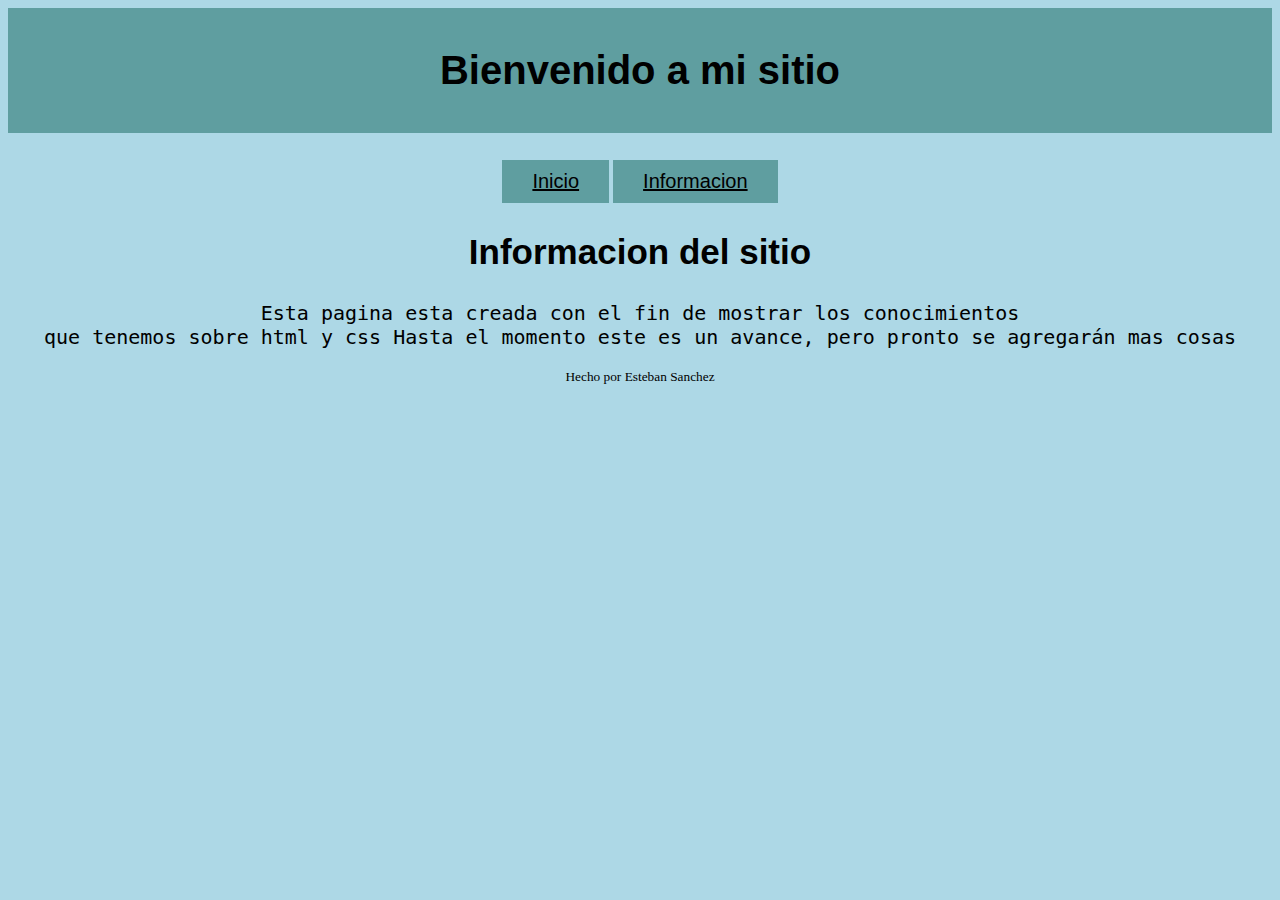
==== html/info.html @ dc1ff324 "agregado pagina web" ====
<html>
    <head>
        <link rel="stylesheet" href="css/css1.css">
        <title>Sitio Web Basico</title>
    </head>
    <body bgcolor="lightblue">
        <center>
        <header>
            <div id = "title">
                <h1>Bienvenido a mi sitio</h1>
            </div>        
        </header>
        
        <nav>
            <div id = "nav">
            <a href="index.html">Inicio</a>
            <a href="info.html">Informacion</a>
            </div>
        </nav>
        <section>
            <article>
                <div id = "text">
                    <h2>Informacion del sitio</h2>
                    <p> Esta pagina esta creada con el fin de mostrar los conocimientos <br>
                        que tenemos sobre html y css
                        Hasta el momento este es un avance, pero pronto se agregarán mas cosas</p>
                </div>
            </article>
        </section>
        <footer>
            <small>Hecho por Esteban Sanchez</small>
        </footer>
        </center>
    </body>
</html>
---- html/css/css1.css ----
#title h1{
    font-family:sans-serif;
    font-size:40px;
    background-color:cadetblue;
    padding: 40px 50px;

}

#nav a{
    display: inline-block;
    font-family:sans-serif;
    font-size: 20px;
    background-color: cadetblue;
    color:black;
    padding: 10px 30px;
}

#nav :hover{
background-color:rgb(6, 181, 187);
}

#text h2{
    font-size: 35px;
    font-family: 'Lucida Sans', 'Lucida Sans Regular', 'Lucida Grande', 'Lucida Sans Unicode', Geneva, Verdana, sans-serif;
}

#text p{
    font-size: 20px;
    font-family: monospace;
}
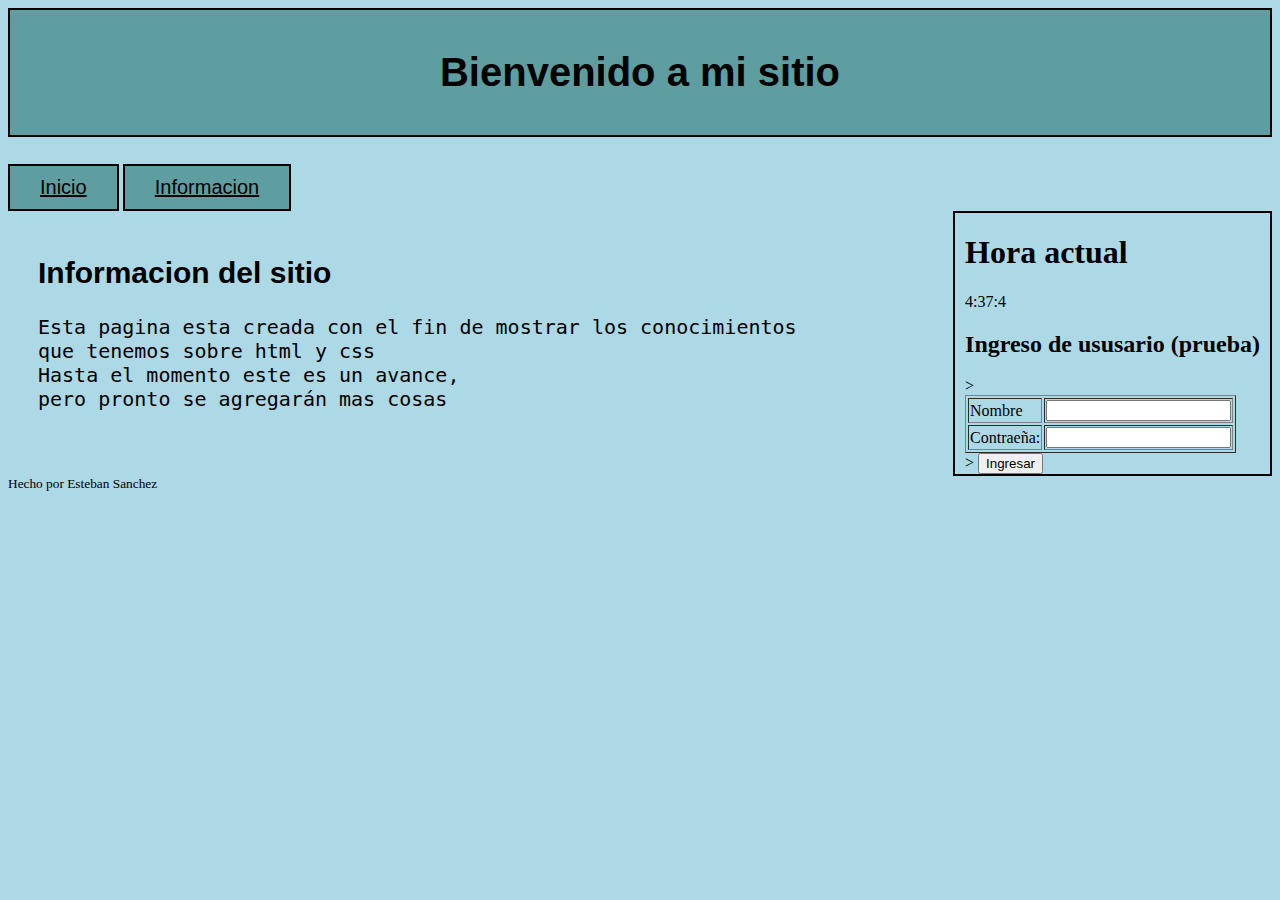
==== commit e0cda707: "Ahora con un par de ejemplos en javascript" ====
--- a/html/info.html
+++ b/html/info.html
@@ -1,35 +1,52 @@
 <html>
     <head>
         <link rel="stylesheet" href="css/css1.css">
+        <script type="text/javascript" src="javascript/ventanas.js"></script>
         <title>Sitio Web Basico</title>
     </head>
     <body bgcolor="lightblue">
-        <center>
         <header>
+            <center>
             <div id = "title">
                 <h1>Bienvenido a mi sitio</h1>
-            </div>        
-        </header>
-        
+            </div>   
+        </center>     
         <nav>
             <div id = "nav">
             <a href="index.html">Inicio</a>
             <a href="info.html">Informacion</a>
             </div>
         </nav>
+        <aside>
+            <div id = "right">
+                <h1>Hora actual</h1>
+                <script src="javascript/hora.js">
+                </script>
+                <h2>Ingreso de ususario (prueba) </h2>>
+                <table border="1">
+                    <tr><td>Nombre</td><td><input type="text" name="user" id=user> <br></td></tr>
+                    <tr><td>Contraeña:</td><td><input type="password" name="pass" id=pass></td></tr>
+                </table>>
+                <button onclick="acceso()">Ingresar</button>
+            </div>
+        </aside>
         <section>
+            <div id = "seccion">
             <article>
                 <div id = "text">
                     <h2>Informacion del sitio</h2>
                     <p> Esta pagina esta creada con el fin de mostrar los conocimientos <br>
-                        que tenemos sobre html y css
-                        Hasta el momento este es un avance, pero pronto se agregarán mas cosas</p>
+                        que tenemos sobre html y css <br>
+                        Hasta el momento este es un avance, <br>
+                        pero pronto se agregarán mas cosas</p>
                 </div>
             </article>
+            </div>
         </section>
         <footer>
+            <div id = "pie">
             <small>Hecho por Esteban Sanchez</small>
+            </div>
         </footer>
-        </center>
     </body>
 </html>--- a/html/css/css1.css
+++ b/html/css/css1.css
@@ -2,8 +2,8 @@
     font-family:sans-serif;
     font-size:40px;
     background-color:cadetblue;
-    padding: 40px 50px;
-
+    border: 2px solid black;
+    padding: 40px 300px;
 }
 
 #nav a{
@@ -12,6 +12,7 @@
     font-size: 20px;
     background-color: cadetblue;
     color:black;
+    border: 2px solid black;
     padding: 10px 30px;
 }
 
@@ -20,11 +21,26 @@
 }
 
 #text h2{
-    font-size: 35px;
+    font-size: 30px;
     font-family: 'Lucida Sans', 'Lucida Sans Regular', 'Lucida Grande', 'Lucida Sans Unicode', Geneva, Verdana, sans-serif;
 }
 
 #text p{
     font-size: 20px;
     font-family: monospace;
-}+}
+
+#seccion {
+    float: left;
+    padding: 20px 30px;
+}
+
+#right {
+    border: 2px solid black;
+    padding: 0px 10px;
+    float: right; 
+}
+
+#pie{
+    clear: both;
+}
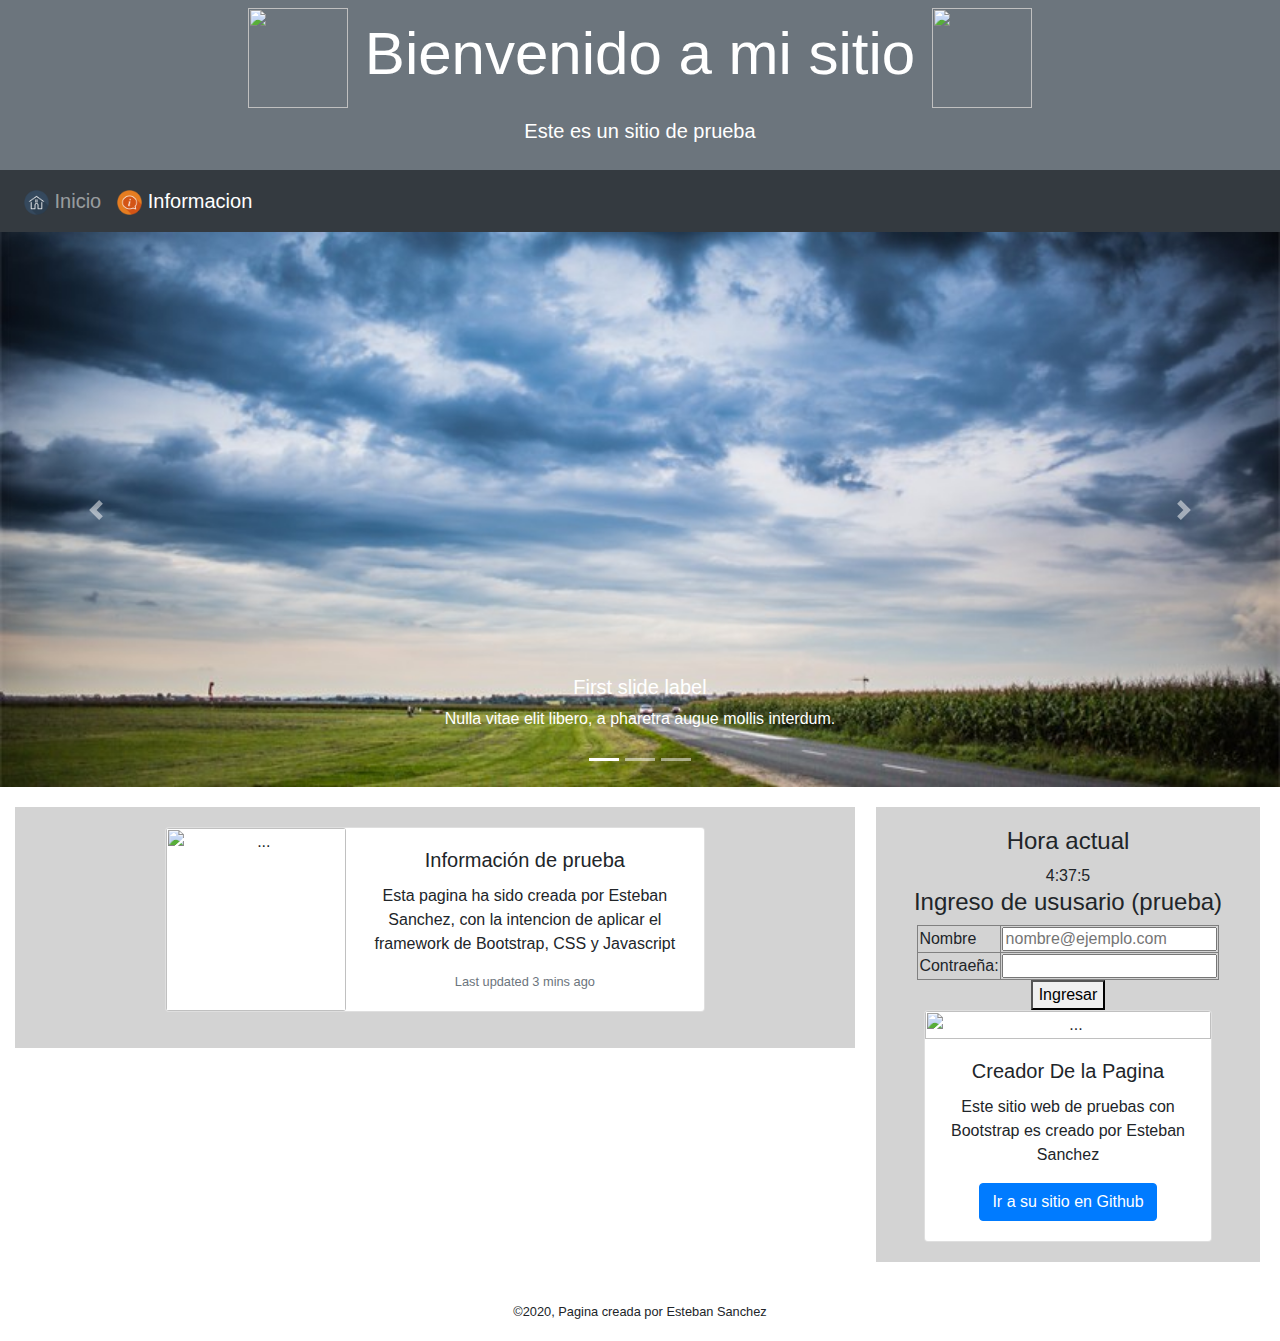
==== commit 7560e3a0: "Actualización con Bootstrap" ====
--- a/html/info.html
+++ b/html/info.html
@@ -2,50 +2,127 @@
     <head>
         <link rel="stylesheet" href="css/css1.css">
         <script type="text/javascript" src="javascript/ventanas.js"></script>
+        <link rel="stylesheet" href="css/bootstrap.min.css">
+        <script src="https://code.jquery.com/jquery-3.4.1.slim.min.js" integrity="sha384-J6qa4849blE2+poT4WnyKhv5vZF5SrPo0iEjwBvKU7imGFAV0wwj1yYfoRSJoZ+n" crossorigin="anonymous"></script>
         <title>Sitio Web Basico</title>
+        <script src="javascript/bootstrap.min.js"></script>
     </head>
-    <body bgcolor="lightblue">
-        <header>
-            <center>
-            <div id = "title">
-                <h1>Bienvenido a mi sitio</h1>
-            </div>   
-        </center>     
+    <body>
+        <header class = "container-fluid bg-secondary py-2", id = "title">
+            <div class = "container text-white">
+                <h1 class = "display-1">
+                    <img src="https://i.ya-webdesign.com/images/will-smith-head-png.png" id="img2">
+                        Bienvenido a mi sitio
+                    <img src="https://i.ya-webdesign.com/images/will-smith-head-png.png" id="img2">
+                </h1>
+                <p class = "lead">Este es un sitio de prueba</p>
+            </div>       
+        </header>
         <nav>
-            <div id = "nav">
-            <a href="index.html">Inicio</a>
-            <a href="info.html">Informacion</a>
+            <div class="navbar navbar-expand-lg navbar-dark bg-dark", id="nav">
+            <ul class="navbar-nav mr-auto">
+                <li class="nav-item">
+                <a class="nav-link" href="index.html">
+                    <img src="icon/iconfinder-home-4341294_120570.png" id="iconav">
+                    Inicio
+                    <span class="sr-only">(current)</span></a>
+                </li>
+                <li class="nav-item active">
+                <a class="nav-link" href="info.html">
+                    <img src="icon/iconfinder-info-4341298_120528.png" id="iconav">
+                    Informacion</a>
+                </li>
+            </ul>
             </div>
         </nav>
+
+        <div id="carouselExampleCaptions" class="carousel slide" data-ride="carousel">
+            <ol class="carousel-indicators">
+              <li data-target="#carouselExampleCaptions" data-slide-to="0" class="active"></li>
+              <li data-target="#carouselExampleCaptions" data-slide-to="1"></li>
+              <li data-target="#carouselExampleCaptions" data-slide-to="2"></li>
+            </ol>
+            <div class="carousel-inner">
+              <div class="carousel-item active">
+                <img src="img/picjumbo.com_hanv9909.jpg" class="d-block w-100" alt="...">
+                <div class="carousel-caption d-none d-md-block">
+                  <h5>First slide label</h5>
+                  <p>Nulla vitae elit libero, a pharetra augue mollis interdum.</p>
+                </div>
+              </div>
+              <div class="carousel-item">
+                <img src="img/hongkong1081704.jpg" class="d-block w-100" alt="...">
+                <div class="carousel-caption d-none d-md-block">
+                  <h5>Second slide label</h5>
+                  <p>Lorem ipsum dolor sit amet, consectetur adipiscing elit.</p>
+                </div>
+              </div>
+              <div class="carousel-item">
+                <img src="img/shanghai.jpg" class="d-block w-100" alt="...">
+                <div class="carousel-caption d-none d-md-block">
+                  <h5>Third slide label</h5>
+                  <p>Praesent commodo cursus magna, vel scelerisque nisl consectetur.</p>
+                </div>
+              </div>
+            </div>
+            <a class="carousel-control-prev" href="#carouselExampleCaptions" role="button" data-slide="prev">
+              <span class="carousel-control-prev-icon" aria-hidden="true"></span>
+              <span class="sr-only">Previous</span>
+            </a>
+            <a class="carousel-control-next" href="#carouselExampleCaptions" role="button" data-slide="next">
+              <span class="carousel-control-next-icon" aria-hidden="true"></span>
+              <span class="sr-only">Next</span>
+            </a>
+          </div>
+
         <aside>
             <div id = "right">
-                <h1>Hora actual</h1>
+                <h4>Hora actual</h4>
                 <script src="javascript/hora.js">
                 </script>
-                <h2>Ingreso de ususario (prueba) </h2>>
+                <h4>Ingreso de ususario (prueba) </h4>
+                <center>
                 <table border="1">
-                    <tr><td>Nombre</td><td><input type="text" name="user" id=user> <br></td></tr>
+                    <tr><td>Nombre</td><td><input type="text" name="user" id=user placeholder="nombre@ejemplo.com"> <br></td></tr>
                     <tr><td>Contraeña:</td><td><input type="password" name="pass" id=pass></td></tr>
-                </table>>
+                </table>
                 <button onclick="acceso()">Ingresar</button>
+            <div class="card" style="width: 18rem;">
+                <img src="https://avatars0.githubusercontent.com/u/51241959?s=460&v=4" class="card-img-top" alt="...">
+                <div class="card-body">
+                  <h5 class="card-title">Creador De la Pagina</h5>
+                  <p class="card-text">Este sitio web de pruebas con Bootstrap es creado por Esteban Sanchez</p>
+                  <a href="https://github.com/Estebandido20XX" class="btn btn-primary">Ir a su sitio en Github</a>
+                </div>
+              </div>
             </div>
+        </center>
         </aside>
-        <section>
-            <div id = "seccion">
-            <article>
-                <div id = "text">
-                    <h2>Informacion del sitio</h2>
-                    <p> Esta pagina esta creada con el fin de mostrar los conocimientos <br>
-                        que tenemos sobre html y css <br>
-                        Hasta el momento este es un avance, <br>
-                        pero pronto se agregarán mas cosas</p>
-                </div>
+
+        <section class="container-fluid", id="seccion">
+            <article class ="container", id="article">
+            <center>
+                <div class="card mb-3" style="max-width: 540px;">
+                    <div class="row no-gutters">
+                      <div class="col-md-4">
+                        <img src="https://apps.shopifycdn.com/listing_images/62a91742b8ec81931cdcfbbfe17e13c2/icon/d3f6ca21f5539ba10ff71b4a43f449a9.png" class="card-img" alt="...">
+                      </div>
+                      <div class="col-md-8">
+                        <div class="card-body">
+                          <h5 class="card-title">Información de prueba</h5>
+                          <p class="card-text">Esta pagina ha sido creada por Esteban Sanchez, con la intencion de aplicar el framework de Bootstrap, CSS y Javascript</p>
+                          <p class="card-text"><small class="text-muted">Last updated 3 mins ago</small></p>
+                        </div>
+                      </div>
+                    </div>
+                  </div>
+            </center>
             </article>
-            </div>
         </section>
-        <footer>
+        
+        <footer class="container">
             <div id = "pie">
-            <small>Hecho por Esteban Sanchez</small>
+            <small>&copy;2020, Pagina creada por Esteban Sanchez</small>
             </div>
         </footer>
     </body>
--- a/html/css/css1.css
+++ b/html/css/css1.css
@@ -1,24 +1,19 @@
 #title h1{
-    font-family:sans-serif;
-    font-size:40px;
-    background-color:cadetblue;
-    border: 2px solid black;
-    padding: 40px 300px;
+    font-family: Tahoma, Geneva, Verdana, sans-serif;
+    font-size: 60px;
+    text-align: center;
+}
+
+#title p{
+    font-size: 20px;
+    text-align: center;    
 }
 
 #nav a{
-    display: inline-block;
     font-family:sans-serif;
     font-size: 20px;
-    background-color: cadetblue;
-    color:black;
-    border: 2px solid black;
-    padding: 10px 30px;
 }
 
-#nav :hover{
-background-color:rgb(6, 181, 187);
-}
 
 #text h2{
     font-size: 30px;
@@ -31,16 +26,43 @@
 }
 
 #seccion {
-    float: left;
-    padding: 20px 30px;
+    width: 68%;
+    margin: 20px 0px;
+    text-align: left;
+}
+
+#article{
+    background-color: lightgray;
+    border: 0,5px solid black;
+    padding: 20px;
+    margin-bottom: 15px;
+
 }
 
 #right {
-    border: 2px solid black;
-    padding: 0px 10px;
+    text-align: center;
+    width: 30%;
+    margin: 20px;
+    background-color: lightgray;
     float: right; 
+    padding: 20px;
 }
 
 #pie{
     clear: both;
+    padding: 20px 0px;
+    text-align: center;
 }
+
+#img1{
+    display: inline-block;
+    width :200px;
+}
+
+#img2{
+    width: 100px;
+}
+
+#iconav{
+    width: 25px;
+}